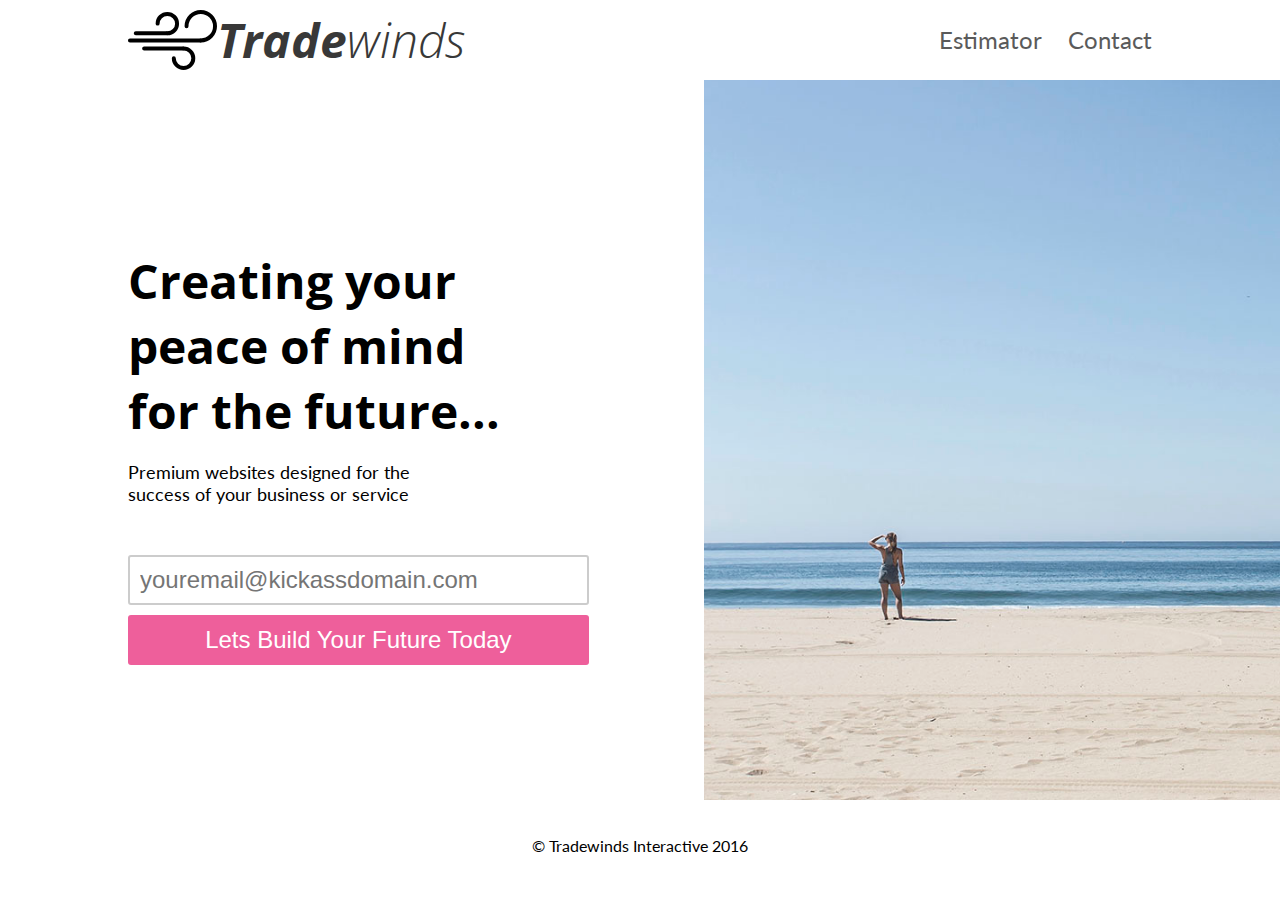
==== index.html @ 4574de13 "Initial commit" ====
<!DOCTYPE html>
<html lang="en">
  <head>
    <meta charset="utf-8">
    <meta http-equiv="X-UA-Compatible" content="IE=edge">
    <meta name="viewport" content="width=device-width, initial-scale=1">
    <title>Tradewinds Interactive</title>
    <link href='https://fonts.googleapis.com/css?family=Open+Sans+Condensed:300,700|Lato:400,300,700' rel='stylesheet' type='text/css'>
    <link rel="stylesheet" type="text/css" href="https://maxcdn.bootstrapcdn.com/font-awesome/4.5.0/css/font-awesome.min.css">
    <link rel="stylesheet" type="text/css" href="css/style.css">
  </head>

  <body>

    <nav class="mobile-menu">
      <a href="#" class="link">Estimator</a>
      <a href="#" class="link">Contact</a>
    </nav>

    <header>
      <div class="container">
        <div class="header-container">
          <nav class="branding">
            <img src="img/logo.svg" alt="Tradewinds Interactive Logo" class="tradewinds-logo">
            <div class="brand-title">
              <span class="bold">Trade</span><span class="light">winds</span>
            </div>
          </nav>
          <nav class="desktop-menu">
            <a href="#" class="link">Estimator</a>
            <a href="#" class="link">Contact</a>
          </nav>
          <div class="mobile-nav-toggle">
            <span></span>
          </div>
        </div>
      </div>
    </header>

    <div class="content-container">
      <section id="cta">
        <div class="content-wrapper">
          <h1>Creating your <br> peace of mind <br> for the future...</h1>
          <p>Premium websites designed for the <br> success of your business or service</p>

          <form action="#" class="cta-form">
            <input type="email" placeholder="youremail@kickassdomain.com">
            <br>
            <button type="submit" class="btn">Lets Build Your Future Today</button>
          </form>
        </div>
      </section>

      <section id="hero">
        <div class="hero"></div>
      </section>
    </div>
    <footer>
      <p>&copy; Tradewinds Interactive 2016</p>
    </footer>
    <script src="https://ajax.googleapis.com/ajax/libs/jquery/2.2.4/jquery.min.js"></script>
    <script src="js/jquery-2.2.4.min.js" type="text/javascript"></script>
    <script src="js/main.js" type="text/javascript"></script>
  </body>
</html>
---- css/style.css ----
/* HTML Elements */

body {
  margin: 0;
  -webkit-font-smoothing: antialiased;
  text-rendering: optimizelegibility;
}

h1, h2, h3, h4, h5, h6 {
  font-family: "Open Sans Condensed", sans-serif;
}

p {
  font-family: "Lato", sans-serif;
}

/* Global Settings */

.container {
  width: 80%;
  margin: 0 auto;
}

.light {
  font-weight: 300;
}

.bold {
  font-weight: 700;
}


/* Navigation */
header {
  margin: 0;
}
.header-container {
  height: 80px;
  display: flex;
  flex-direction: row;
  justify-content: space-between;
}

nav.branding {
  display: flex;
  flex-direction: row;
}

img.tradewinds-logo {
  height: 60px;
  margin-top: 10px;
}

.brand-title {
  font-family: "Open Sans Condensed", sans-serif;
  font-size: 48px;
  line-height: 48px;
  font-style: italic;
  margin-top: 16px;
  color: #383838;
}

.desktop-menu {
  font-family: "Lato", sans-serif;
  font-size: 24px;
  line-height: 24px;
  margin-top: 28px;
}

.desktop-menu a {
  text-decoration: none;
  padding-left: 20px;
  display: inline-flex;
}

.link {
  color: #5a5a5a;
  transition: transform .5s;
}

.link:hover {
  -webkit-transform: scale(1.2);
  -ms-transform: scale(1.2);
  transform: scale(1.2);
  color: #ee5f9b;
}

.mobile-nav-toggle {
  display: none;
  width: 50px;
  height: 25px;
  margin: 40px 0 0 0;
  align-items: center;
  cursor: pointer;
}

.mobile-nav-toggle:selection,
.mobile-nav-toggle:-moz-selection {
  background: transparent;
}

.mobile-nav-toggle span,
.mobile-nav-toggle span:before,
.mobile-nav-toggle span:after {
  content: "";
  display: block;
  height: 2px;
  width: 100%;
  background: #383838;
  position: relative;
  transition: all 0.3s ease-in-out;
}

.mobile-nav-toggle span:before {
  top: 8px;
}

.mobile-nav-toggle span:after {
  top: -10px;
}

.mobile-nav-toggle .is-open span {
  background: transparent;
}

.mobile-menu {
  position: absolute;
  width: 100%;
  background: #fff;
  padding: 80px 0 20px;
  transform: translateY(-100%);
  transition: all 0.3s ease-in-out;
}

.mobile-menu a {
  display: block;
  text-align: center;
  text-decoration: none;
  font-size: 24px;
  padding-bottom: 10px;
}

.mobile-menu a:hover {
  color: #ee5f9b;
}

/* Content Container */
.content-container {
  display: flex;
  flex-direction: row;
  width: 100%;
  height: 80vh;
}

/* Call To Action Section */
#cta {
  display: flex;
  flex-direction: column;
  justify-content: center;
  width: 50%;
  margin-left: 10%;
}

.content-wrapper h1 {
  font-size: 48px;
  margin-bottom: 10px;
}

.content-wrapper p {
  font-size: 18px;
}

.cta-form {
  margin-top: 50px;
}

.cta-form input {
  box-sizing: border-box;
  border-radius: 3px;
  border-style: solid;
  border-color: #ccc;
  height: 50px;
  width: 80%;
  font-size: 24px;
  line-height: 24px;
  padding-left: 10px;
  color: #ee5f9b;
}

.cta-form .btn {
  color: #fff;
  background-color: #ee5f9b;
  border: none;
  padding: 5px;
  margin-top: 10px;
  width: 80%;
  height: 50px;
  border-radius: 3px;
  font-size: 24px;
  line-height: 24px;
}


/* Hero Section */
#hero {
  width:50%;
  background: url(../img/beach.jpg) no-repeat center center;
  background-size: cover;
}

/* Footer Section */
footer {
  margin: 0;
  padding: 20px;
  text-align: center;
}

/* ------------------------ */

/* Media Queries */
@media screen and (max-width: 768px) {

  /* Globale Settings */
  .container {
    width: 100%;
    margin: 0 auto;
  }

  /* Navigation */

  .header-container {
    width: 80%;
    margin: auto;
  }

  nav.branding {
    flex-direction: row;
  }

  img.tradewinds-logo {
    height: 40px;
    margin-top: 20px;
  }

  .brand-title {
    font-size: 36px;
    line-height: 36px;
    margin-top: 22px;
  }

  .desktop-menu {
    display: none;
    font-size: 18px;
    line-height: 18px;
    margin-top: 31px;
  }

  .mobile-nav-toggle {
    display: flex;
    flex-direction: column;
  }

  .mobile-menu.is-open {
    display: block;
    transform: translate(0%);
  }

  /* Content Container */
  .content-container {
    flex-direction: column-reverse;
    height: 100%;
  }


  #cta {
    width: 100%;
    height: 100%;
    margin: 0 auto;
  }

  .content-wrapper {
    margin: 0 auto;
    width: 100%;
    text-align: center;
  }

  .cta-form input {
    font-size: 18px;
    line-height: 18px;
  }

  .cta-form .btn {
    font-size: 18px;
    line-height: 18px;
  }

  /* Hero Section */
  #hero {
    width:100%;
    height: 400px;
  }

  /* Footer Section */

  footer {
    margin-top: 20px;
  }

}

@media screen and (max-width: 568px) {

  .tradewinds-logo {
    display: none;
  }

  .cta-form input {
    font-size: 14px;
    line-height: 14px;
  }

  /* Hero Section */
  #hero {
    height: 250px;
  }

}
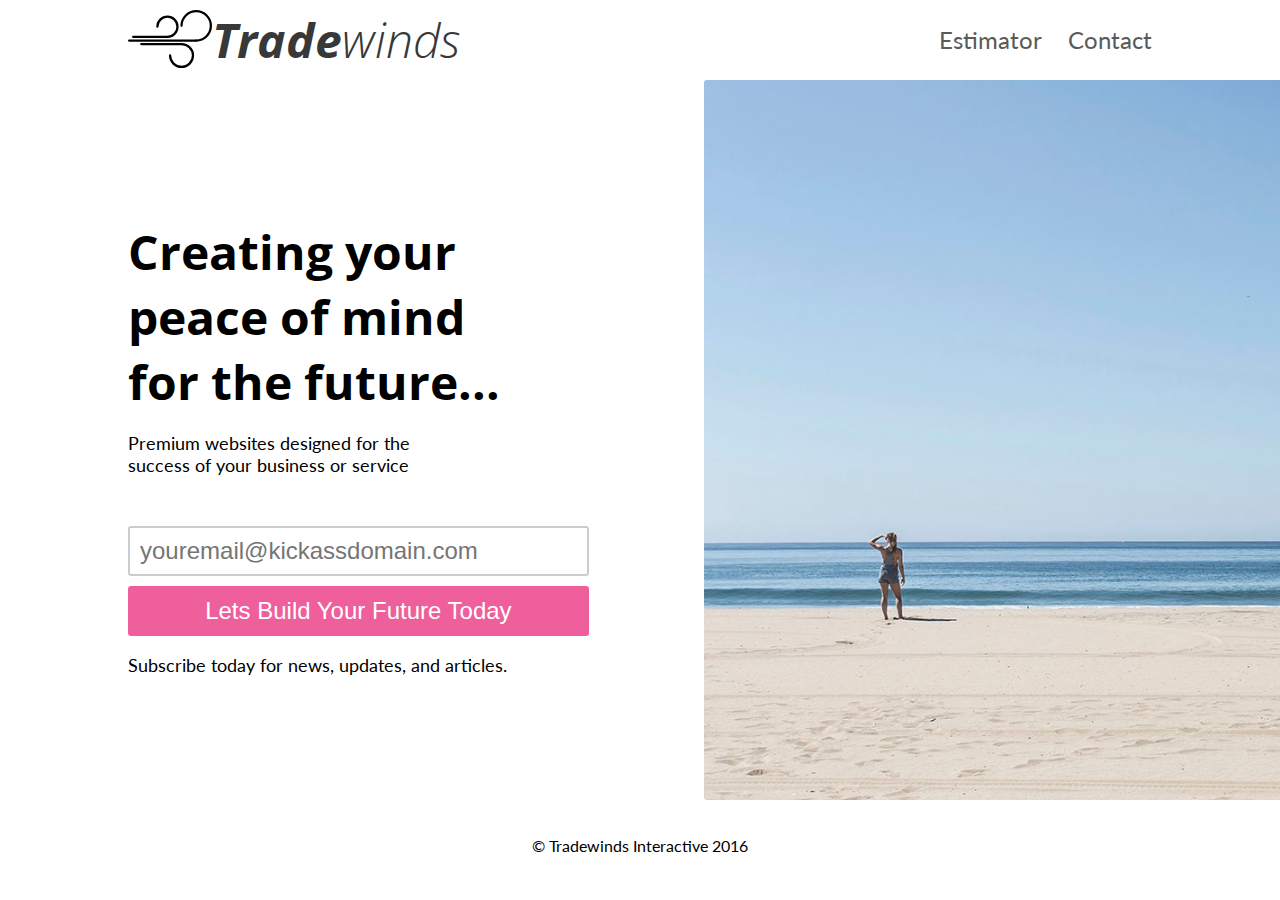
==== commit 1b8d506c: "Add content, css hero update" ====
--- a/index.html
+++ b/index.html
@@ -47,6 +47,7 @@
             <input type="email" placeholder="youremail@kickassdomain.com">
             <br>
             <button type="submit" class="btn">Lets Build Your Future Today</button>
+            <p>Subscribe today for news, updates, and articles.</p>
           </form>
         </div>
       </section>
--- a/css/style.css
+++ b/css/style.css
@@ -206,6 +206,7 @@
   width:50%;
   background: url(../img/beach.jpg) no-repeat center center;
   background-size: cover;
+  border-radius: 3px 0 0 3px;
 }
 
 /* Footer Section */
@@ -298,6 +299,7 @@
   #hero {
     width:100%;
     height: 400px;
+    border-radius: 0;
   }
 
   /* Footer Section */
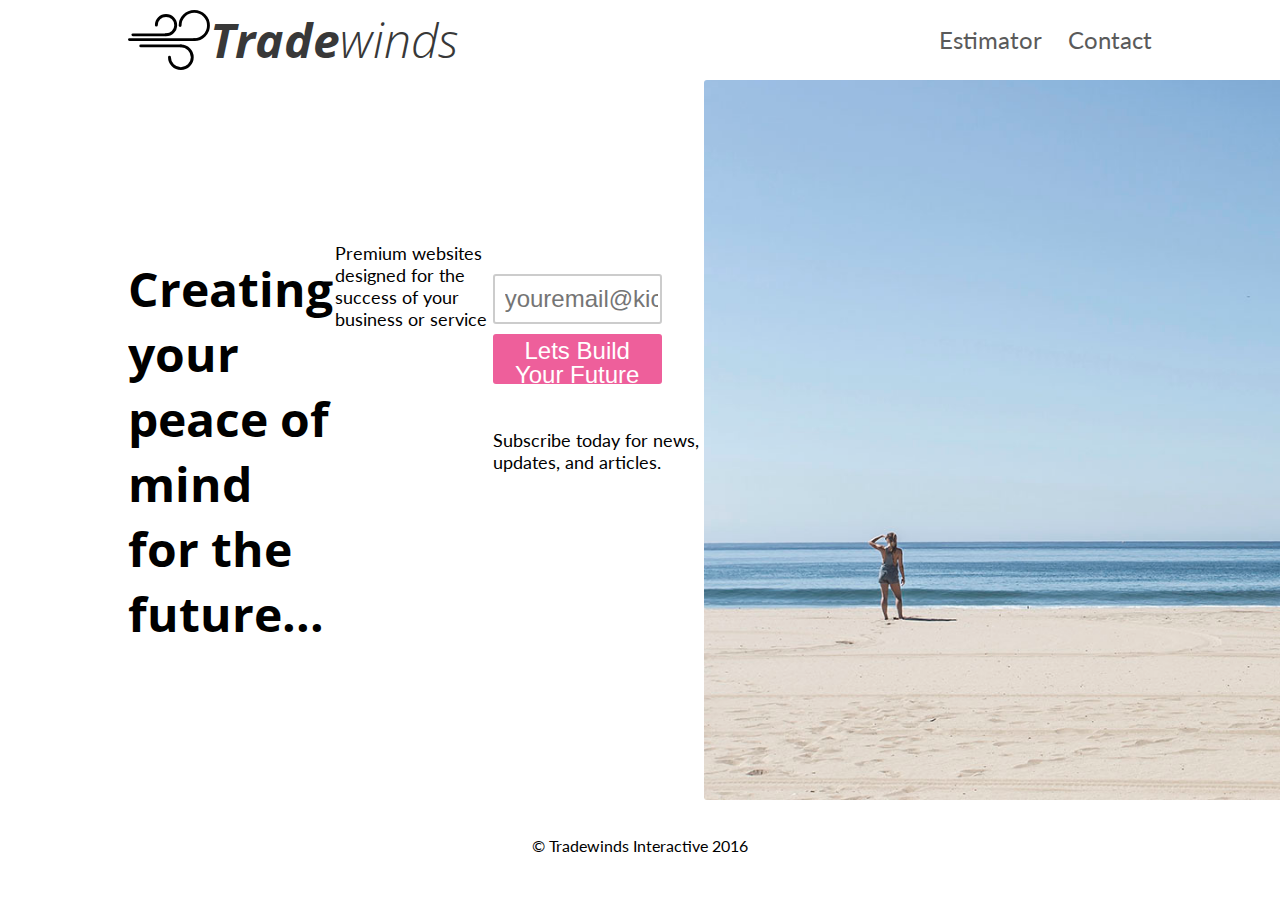
==== commit 5ef85d1c: "web design calculator copy edit" ====
--- a/index.html
+++ b/index.html
@@ -13,7 +13,7 @@
   <body>
 
     <nav class="mobile-menu">
-      <a href="#" class="link">Estimator</a>
+      <a href="/web-design-pricing-calculator.html" class="link">Estimator</a>
       <a href="#" class="link">Contact</a>
     </nav>
 
@@ -27,7 +27,7 @@
             </div>
           </nav>
           <nav class="desktop-menu">
-            <a href="#" class="link">Estimator</a>
+            <a href="/web-design-pricing-calculator.html" class="link">Estimator</a>
             <a href="#" class="link">Contact</a>
           </nav>
           <div class="mobile-nav-toggle">
--- a/css/style.css
+++ b/css/style.css
@@ -198,6 +198,7 @@
   border-radius: 3px;
   font-size: 24px;
   line-height: 24px;
+  cursor: pointer;
 }
 
 
@@ -209,6 +210,59 @@
   border-radius: 3px 0 0 3px;
 }
 
+/* Calculator Hero Section */
+#calculator-hero {
+  width:100%;
+  height: 350px;
+  background: url(../img/code.jpg) no-repeat center center;
+  background-size: cover;
+  display: flex;
+  flex-direction: column;
+  justify-content: center;
+  text-align: center;
+}
+
+.calculator-hero-title {
+  font-size: 48px;
+  line-height: 48px;
+  color: #ee5f9b;
+}
+
+/* Content Wrapper */
+.content-wrapper {
+  display: flex;
+  width: 100%;
+  flex-direction: row;
+  justify-content: space-around;
+}
+
+/* Information Container Section */
+#information-container {
+  width: 50%;
+  display: flex;
+  flex-direction: column;
+  justify-content: center;
+  padding: 30px;
+}
+
+#information-container h3 {
+  margin: 18px 0 14px 0;
+  font-size: 22px;
+  line-height: 22px;
+}
+
+#information-container p {
+  margin: 12px 0;
+  font-size: 16px;
+  line-height: 22px;
+}
+
+/* Calculator Container Section */
+#calculator-container {
+  width: 50%;
+}
+
+
 /* Footer Section */
 footer {
   margin: 0;
@@ -302,6 +356,16 @@
     border-radius: 0;
   }
 
+  /* Calculator Hero Section */
+  #calculator-hero {
+    height: 200px;
+  }
+
+  .calculator-hero-title {
+    font-size: 36px;
+    line-height: 36px;
+  }
+
   /* Footer Section */
 
   footer {
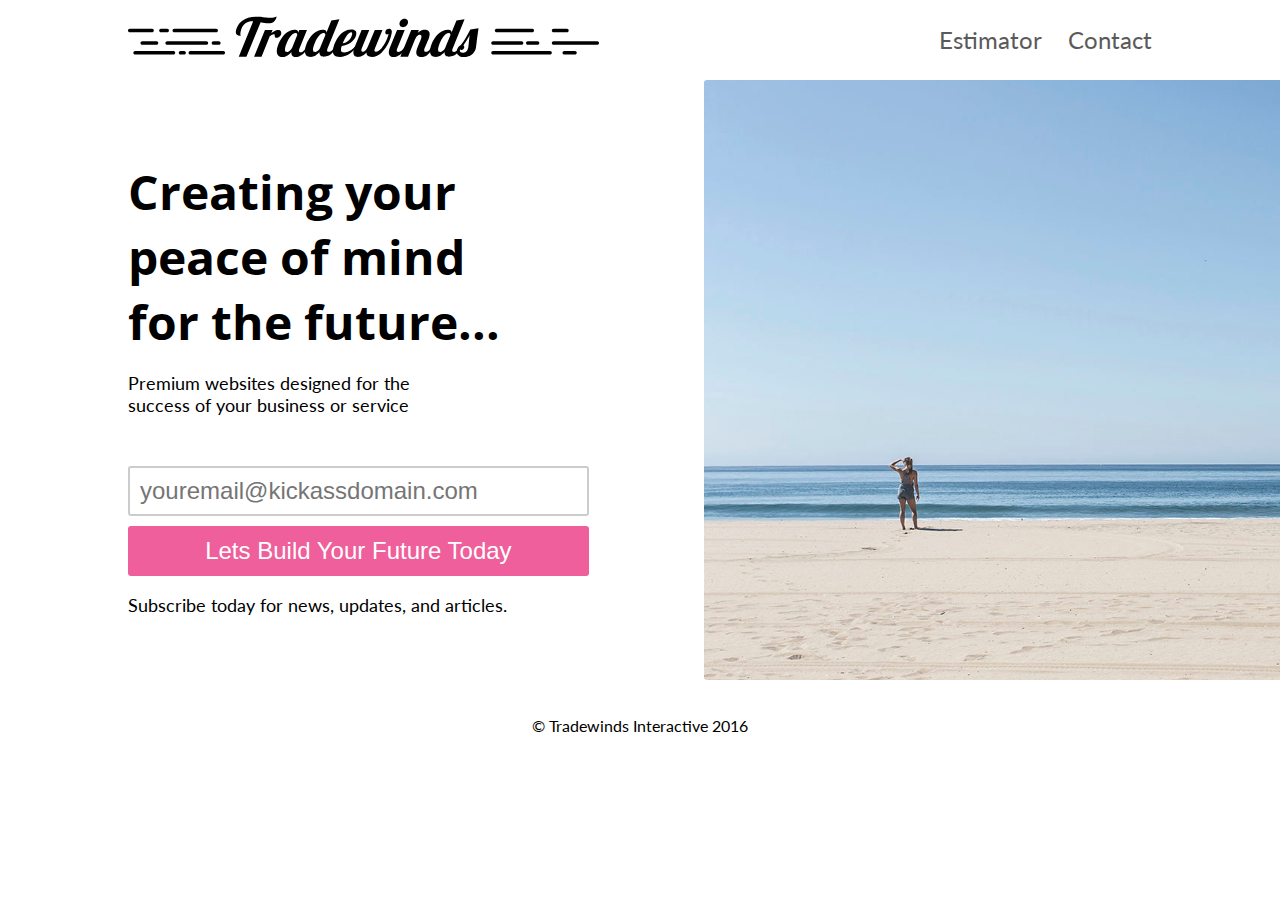
==== commit 8b37eff5: "vendor prefixing and fix navbar for wordpress prep" ====
--- a/index.html
+++ b/index.html
@@ -13,22 +13,25 @@
   <body>
 
     <nav class="mobile-menu">
-      <a href="/web-design-pricing-calculator.html" class="link">Estimator</a>
-      <a href="#" class="link">Contact</a>
+      <ul>
+        <li><a href="/web-design-pricing-calculator.html" class="link">Estimator</a></li>
+        <li><a href="/contact.html" class="link">Contact</a></li>
+      </ul>
     </nav>
 
     <header>
       <div class="container">
         <div class="header-container">
           <nav class="branding">
-            <img src="img/logo.svg" alt="Tradewinds Interactive Logo" class="tradewinds-logo">
-            <div class="brand-title">
-              <span class="bold">Trade</span><span class="light">winds</span>
-            </div>
+            <img src="img/logo/tradewinds_lg.svg" alt="Tradewinds Interactive Logo" class="tradewinds-logo logo-lg">
+            <img src="img/logo/tradewinds_md.svg" alt="Tradewinds Interactive Logo" class="tradewinds-logo logo-md">
+            <img src="img/logo/tradewinds_sm.svg" alt="Tradewinds Interactive Logo" class="tradewinds-logo logo-sm">
           </nav>
           <nav class="desktop-menu">
-            <a href="/web-design-pricing-calculator.html" class="link">Estimator</a>
-            <a href="#" class="link">Contact</a>
+            <ul>
+              <li><a href="/web-design-pricing-calculator.html" class="link">Estimator</a></li>
+              <li><a href="/contact.html" class="link">Contact</a></li>
+            </ul>
           </nav>
           <div class="mobile-nav-toggle">
             <span></span>
--- a/css/style.css
+++ b/css/style.css
@@ -1,4 +1,9 @@
 /* HTML Elements */
+
+*, html {
+  -moz-box-sizing: border-box;
+  box-sizing: border-box;
+}
 
 body {
   margin: 0;
@@ -29,6 +34,26 @@
   font-weight: 700;
 }
 
+.btn {
+  color: #fff;
+  background-color: #ee5f9b;
+  border: none;
+  padding: 5px;
+  margin-top: 10px;
+  width: 80%;
+  height: 50px;
+  -ms-border-radius: 3px;
+  border-radius: 3px;
+  font-size: 24px;
+  line-height: 24px;
+  cursor: pointer;
+  -ms-transition: 0.3s ease-in-out;
+  transition: 0.3s ease-in-out;
+}
+
+.btn:hover {
+  background-color: #a3114e;
+}
 
 /* Navigation */
 header {
@@ -36,12 +61,15 @@
 }
 .header-container {
   height: 80px;
+  display: -ms-flexbox;
   display: flex;
   flex-direction: row;
+  -ms-flex-pack: justify;
   justify-content: space-between;
 }
 
 nav.branding {
+  display: -ms-flexbox;
   display: flex;
   flex-direction: row;
 }
@@ -49,15 +77,12 @@
 img.tradewinds-logo {
   height: 60px;
   margin-top: 10px;
-}
-
-.brand-title {
-  font-family: "Open Sans Condensed", sans-serif;
-  font-size: 48px;
-  line-height: 48px;
-  font-style: italic;
-  margin-top: 16px;
-  color: #383838;
+  cursor: pointer;
+}
+
+.logo-md,
+.logo-sm {
+  display: none;
 }
 
 .desktop-menu {
@@ -67,15 +92,27 @@
   margin-top: 28px;
 }
 
-.desktop-menu a {
+.desktop-menu ul {
+  margin: 0;
+  list-style: none;
+}
+
+.desktop-menu li {
+  -ms-text-decoration: none;
   text-decoration: none;
   padding-left: 20px;
   display: inline-flex;
 }
 
+.desktop-menu li a {
+  -ms-text-decoration: none;
+  text-decoration: none;
+}
+
 .link {
   color: #5a5a5a;
-  transition: transform .5s;
+  -ms-transition: 0.3s ease-in-out;
+  transition: 0.3s ease-in-out;
 }
 
 .link:hover {
@@ -108,6 +145,7 @@
   width: 100%;
   background: #383838;
   position: relative;
+  -ms-transition: all 0.3s ease-in-out;
   transition: all 0.3s ease-in-out;
 }
 
@@ -129,33 +167,48 @@
   background: #fff;
   padding: 80px 0 20px;
   transform: translateY(-100%);
+  -ms-transition: all 0.3s ease-in-out;
   transition: all 0.3s ease-in-out;
 }
 
-.mobile-menu a {
+.mobile-menu ul {
+  margin: 0;
+  padding: 0;
+}
+
+.mobile-menu li {
   display: block;
   text-align: center;
+  -ms-text-decoration: none;
   text-decoration: none;
   font-size: 24px;
   padding-bottom: 10px;
 }
 
+.mobile-menu li a {
+  -ms-text-decoration: none;
+  text-decoration: none;
+}
+
 .mobile-menu a:hover {
   color: #ee5f9b;
 }
 
 /* Content Container */
 .content-container {
+  display: -ms-flexbox;
   display: flex;
   flex-direction: row;
   width: 100%;
-  height: 80vh;
+  height: 100%;
 }
 
 /* Call To Action Section */
 #cta {
+  display: -ms-flexbox;
   display: flex;
   flex-direction: column;
+  -ms-flex-pack: justify;
   justify-content: center;
   width: 50%;
   margin-left: 10%;
@@ -175,7 +228,7 @@
 }
 
 .cta-form input {
-  box-sizing: border-box;
+  -ms-border-radius: 3px;
   border-radius: 3px;
   border-style: solid;
   border-color: #ccc;
@@ -187,26 +240,33 @@
   color: #ee5f9b;
 }
 
-.cta-form .btn {
-  color: #fff;
-  background-color: #ee5f9b;
-  border: none;
-  padding: 5px;
-  margin-top: 10px;
+.social-wrapper {
   width: 80%;
-  height: 50px;
-  border-radius: 3px;
-  font-size: 24px;
-  line-height: 24px;
-  cursor: pointer;
-}
-
+  display: -ms-flexbox;
+  display: flex;
+  flex-direction: row;
+  flex-wrap: wrap;
+  -ms-flex-pack: justify;
+  justify-content: space-around;
+}
+
+a.social-link {
+  color: #5a5a5a;
+  -ms-transition: 0.3s ease-in-out;
+  transition: .3s ease-in-out;
+}
+
+a.social-link:hover {
+  color: #ee5f9b;
+  transform: scale(1.25);
+}
 
 /* Hero Section */
 #hero {
   width:50%;
   background: url(../img/beach.jpg) no-repeat center center;
   background-size: cover;
+  -ms-border-radius: 3px 0 0 3px;
   border-radius: 3px 0 0 3px;
 }
 
@@ -216,8 +276,10 @@
   height: 350px;
   background: url(../img/code.jpg) no-repeat center center;
   background-size: cover;
+  display: -ms-flexbox;
   display: flex;
   flex-direction: column;
+  -ms-flex-pack: justify;
   justify-content: center;
   text-align: center;
 }
@@ -228,19 +290,32 @@
   color: #ee5f9b;
 }
 
-/* Content Wrapper */
-.content-wrapper {
+/* Contact Hero */
+#contact-hero {
+  width:50%;
+  background: url(../img/coast.jpg) no-repeat center center;
+  background-size: cover;
+  -ms-border-radius: 3px 0 0 3px;
+  border-radius: 3px 0 0 3px;
+}
+
+/* Calculator Content Wrapper */
+.calculator-content-wrapper {
+  display: -ms-flexbox;
   display: flex;
   width: 100%;
   flex-direction: row;
+  -ms-flex-pack: justify;
   justify-content: space-around;
 }
 
 /* Information Container Section */
 #information-container {
   width: 50%;
+  display: -ms-flexbox;
   display: flex;
   flex-direction: column;
+  -ms-flex-pack: justify;
   justify-content: center;
   padding: 30px;
 }
@@ -249,6 +324,7 @@
   margin: 18px 0 14px 0;
   font-size: 22px;
   line-height: 22px;
+  color: #ee5f9b;
 }
 
 #information-container p {
@@ -260,8 +336,87 @@
 /* Calculator Container Section */
 #calculator-container {
   width: 50%;
-}
-
+  display: -ms-flexbox;
+  display: flex;
+  flex-direction: column;
+  -ms-flex-pack: justify;
+  justify-content: flex-start;
+  padding: 30px;
+}
+
+#calculator-container h3{
+  display: inline-block;
+  font-size: 22px;
+  line-height: 22px;
+}
+
+#calculator-container small {
+  padding-left: 20px;
+}
+
+.form-wrapper {
+  margin-bottom: 10px;
+}
+
+.form-wrapper input[type=text] {
+  height: 22px;
+  width: 100px;
+  -ms-border-radius: 3px;
+  border-radius: 3px;
+  border: none;
+  border-bottom: 2px solid #ccc;
+  padding: 2px 0 1px 16px;
+  color: #ee5f9b;
+  font-size: 20px;
+  line-height: 20px;
+  font-weight: 700;
+}
+
+.form-wrapper input[type=checkbox] {
+  -webkit-appearance: none;
+  -moz-appearance: checkbox;
+  appearance: none;
+  -ms-border-radius: 3px;
+  border-radius: 3px;
+  border: 2px solid #ccc;
+  height: 22px;
+  width: 22px;
+  margin: 0 0 -1px 20px;
+  cursor: pointer;
+}
+
+.form-wrapper input[type=checkbox]:checked {
+  border-color: #ee5f9b;
+  color: #ee5f9b;
+  background: url('../img/tick.svg') no-repeat center center;
+  background-size: cover;
+}
+
+.form-wrapper input:focus {
+  outline: none !important;
+  border-color: #ee5f9b;
+}
+
+.min-max-wrapper {
+  width: 80%;
+  display: -ms-flexbox;
+  display: flex;
+  flex-direction: row;
+  -ms-flex-pack: justify;
+  justify-content: space-around;
+  margin-bottom: 20px;
+}
+#minSite,
+#maxSite {
+  margin: 0;
+  width: 40%;
+  height: auto;
+  border: 0;
+  border-bottom: 2px solid #ccc;
+  font-size: 30px;
+  line-height: 30px;
+  text-align: center;
+}
 
 /* Footer Section */
 footer {
@@ -273,6 +428,14 @@
 /* ------------------------ */
 
 /* Media Queries */
+@media screen and (min-width: 1080px) {
+  /* Content Container */
+  .content-container {
+    min-height: 600px;
+  }
+
+}
+
 @media screen and (max-width: 768px) {
 
   /* Globale Settings */
@@ -284,23 +447,29 @@
   /* Navigation */
 
   .header-container {
-    width: 80%;
+    width: 100%;
     margin: auto;
+    padding: 0 20px;
   }
 
   nav.branding {
     flex-direction: row;
+    padding-right: 50px;
   }
 
   img.tradewinds-logo {
     height: 40px;
     margin-top: 20px;
-  }
-
-  .brand-title {
-    font-size: 36px;
-    line-height: 36px;
-    margin-top: 22px;
+    width: 100%;
+  }
+
+  .logo-md {
+    display: block;
+  }
+
+  .logo-lg,
+  .logo-sm {
+    display: none;
   }
 
   .desktop-menu {
@@ -311,6 +480,7 @@
   }
 
   .mobile-nav-toggle {
+    display: -ms-flexbox;
     display: flex;
     flex-direction: column;
   }
@@ -344,7 +514,7 @@
     line-height: 18px;
   }
 
-  .cta-form .btn {
+  .btn {
     font-size: 18px;
     line-height: 18px;
   }
@@ -353,6 +523,7 @@
   #hero {
     width:100%;
     height: 400px;
+    -ms-border-radius: 0;
     border-radius: 0;
   }
 
@@ -366,6 +537,52 @@
     line-height: 36px;
   }
 
+  /* Contact Hero */
+  #contact-hero {
+    width:100%;
+    height: 400px;
+    -ms-border-radius: 0;
+    border-radius: 0;
+  }
+
+  /* Calculator Content Wrapper */
+  .calculator-content-wrapper {
+    flex-direction: column-reverse;
+    -ms-flex-pack: justify;
+    justify-content: center;
+  }
+
+  /* Information Container Section */
+  #information-container {
+    width: 100%;
+  }
+
+  #information-container h3 {
+    font-size: 18px;
+    line-height: 18px;
+  }
+
+  #information-container p {
+    font-size: 16px;
+    line-height: 20px;
+  }
+
+  /* Calculator Container Section */
+  #calculator-container {
+    width: 100%;
+  }
+
+  #calculator-container h3{
+    display: block;
+    font-size: 18px;
+    line-height: 18px;
+  }
+
+  /* Contact Section */
+  .social-wrapper {
+    margin: 0 auto;
+  }
+
   /* Footer Section */
 
   footer {
@@ -375,8 +592,12 @@
 }
 
 @media screen and (max-width: 568px) {
-
-  .tradewinds-logo {
+  .logo-sm {
+    display: block;
+  }
+
+  .logo-lg,
+  .logo-md {
     display: none;
   }
 
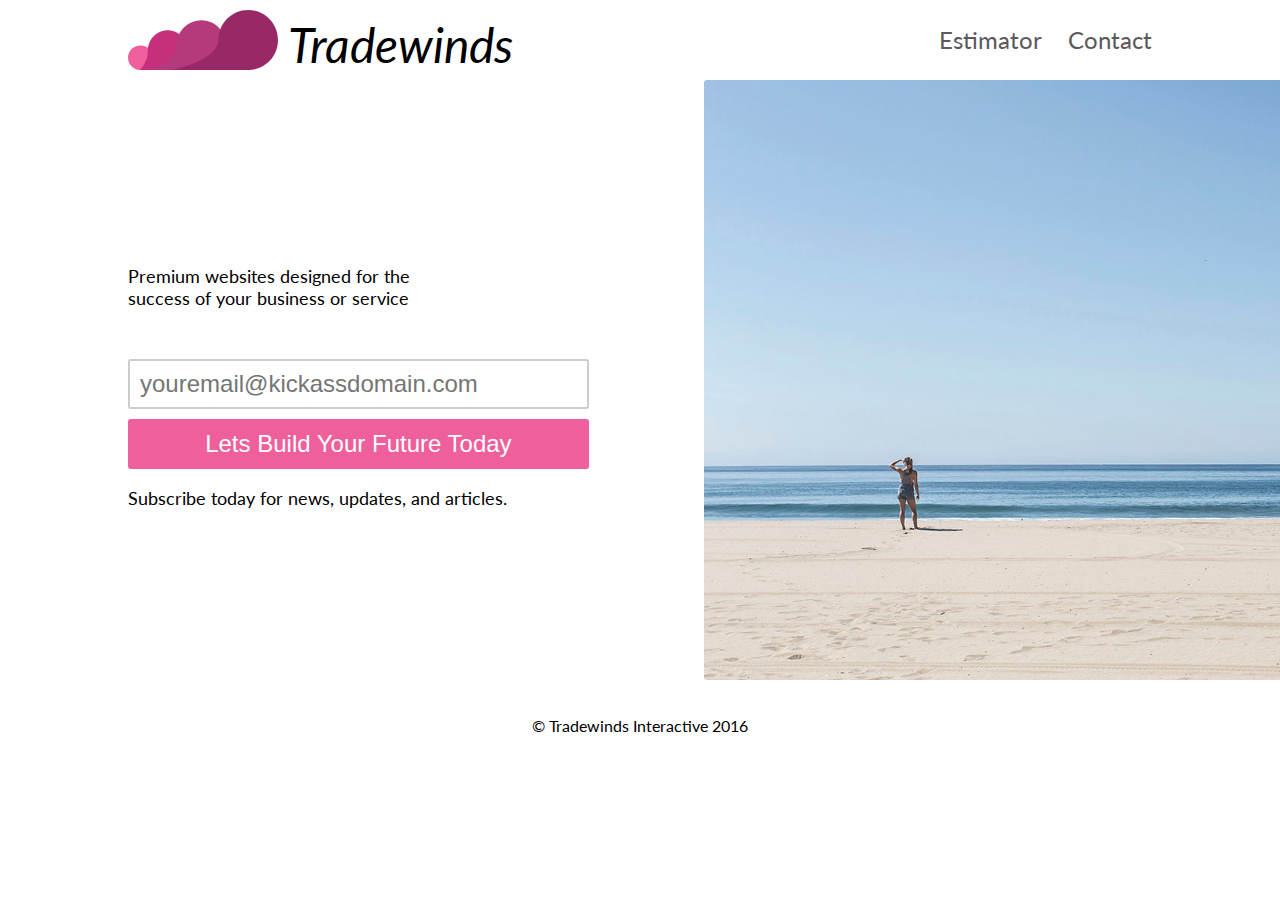
==== commit 2c79d3df: "Update logo" ====
--- a/index.html
+++ b/index.html
@@ -23,9 +23,8 @@
       <div class="container">
         <div class="header-container">
           <nav class="branding">
-            <img src="img/logo/tradewinds_lg.svg" alt="Tradewinds Interactive Logo" class="tradewinds-logo logo-lg">
-            <img src="img/logo/tradewinds_md.svg" alt="Tradewinds Interactive Logo" class="tradewinds-logo logo-md">
-            <img src="img/logo/tradewinds_sm.svg" alt="Tradewinds Interactive Logo" class="tradewinds-logo logo-sm">
+            <img src="img/logo/cloud-logo.svg" alt="Tradewinds Interactive Logo" class="tradewinds-logo">
+            <div class="branding-title">Tradewinds</div>
           </nav>
           <nav class="desktop-menu">
             <ul>
@@ -43,7 +42,7 @@
     <div class="content-container">
       <section id="cta">
         <div class="content-wrapper">
-          <h1>Creating your <br> peace of mind <br> for the future...</h1>
+          <h1><?php bloginfo('description'); ?></h1>
           <p>Premium websites designed for the <br> success of your business or service</p>
 
           <form action="#" class="cta-form">
--- a/css/style.css
+++ b/css/style.css
@@ -74,15 +74,18 @@
   flex-direction: row;
 }
 
+.branding-title {
+	font-size: 48px;
+	font-family: "Lato", sans-serif;
+	font-style: italic;
+	margin-top: 16px;
+	padding-left: 10px;
+}
+
 img.tradewinds-logo {
   height: 60px;
   margin-top: 10px;
   cursor: pointer;
-}
-
-.logo-md,
-.logo-sm {
-  display: none;
 }
 
 .desktop-menu {
@@ -460,16 +463,12 @@
   img.tradewinds-logo {
     height: 40px;
     margin-top: 20px;
-    width: 100%;
-  }
-
-  .logo-md {
-    display: block;
-  }
-
-  .logo-lg,
-  .logo-sm {
-    display: none;
+  }
+
+  .branding-title {
+    margin-top: 22px;
+    font-size: 36px;
+    line-height: 36px;
   }
 
   .desktop-menu {
@@ -592,13 +591,17 @@
 }
 
 @media screen and (max-width: 568px) {
-  .logo-sm {
-    display: block;
-  }
-
-  .logo-lg,
-  .logo-md {
+  img.tradewinds-logo {
     display: none;
+    height: 40px;
+    margin-top: 20px;
+  }
+
+  .branding-title {
+    margin-top: 22px;
+    font-size: 36px;
+    line-height: 36px;
+    padding: 0;
   }
 
   .cta-form input {
